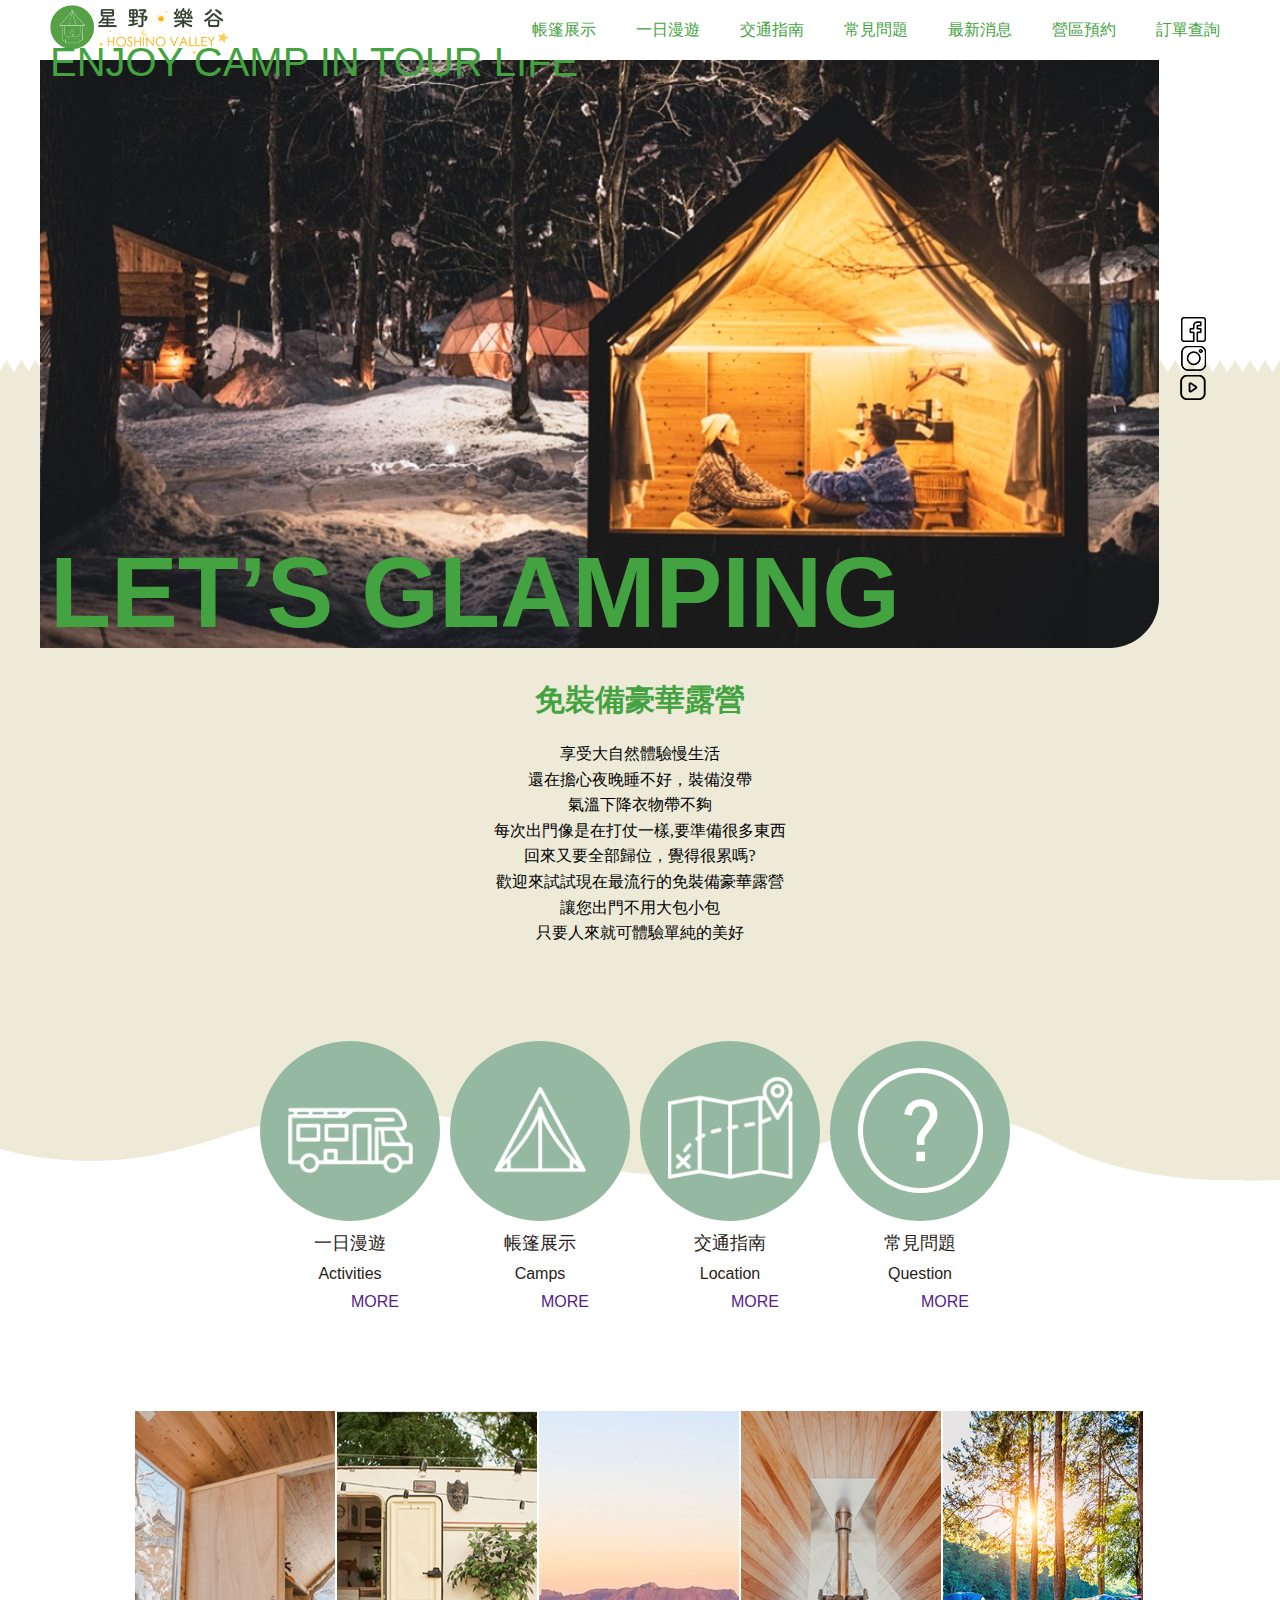
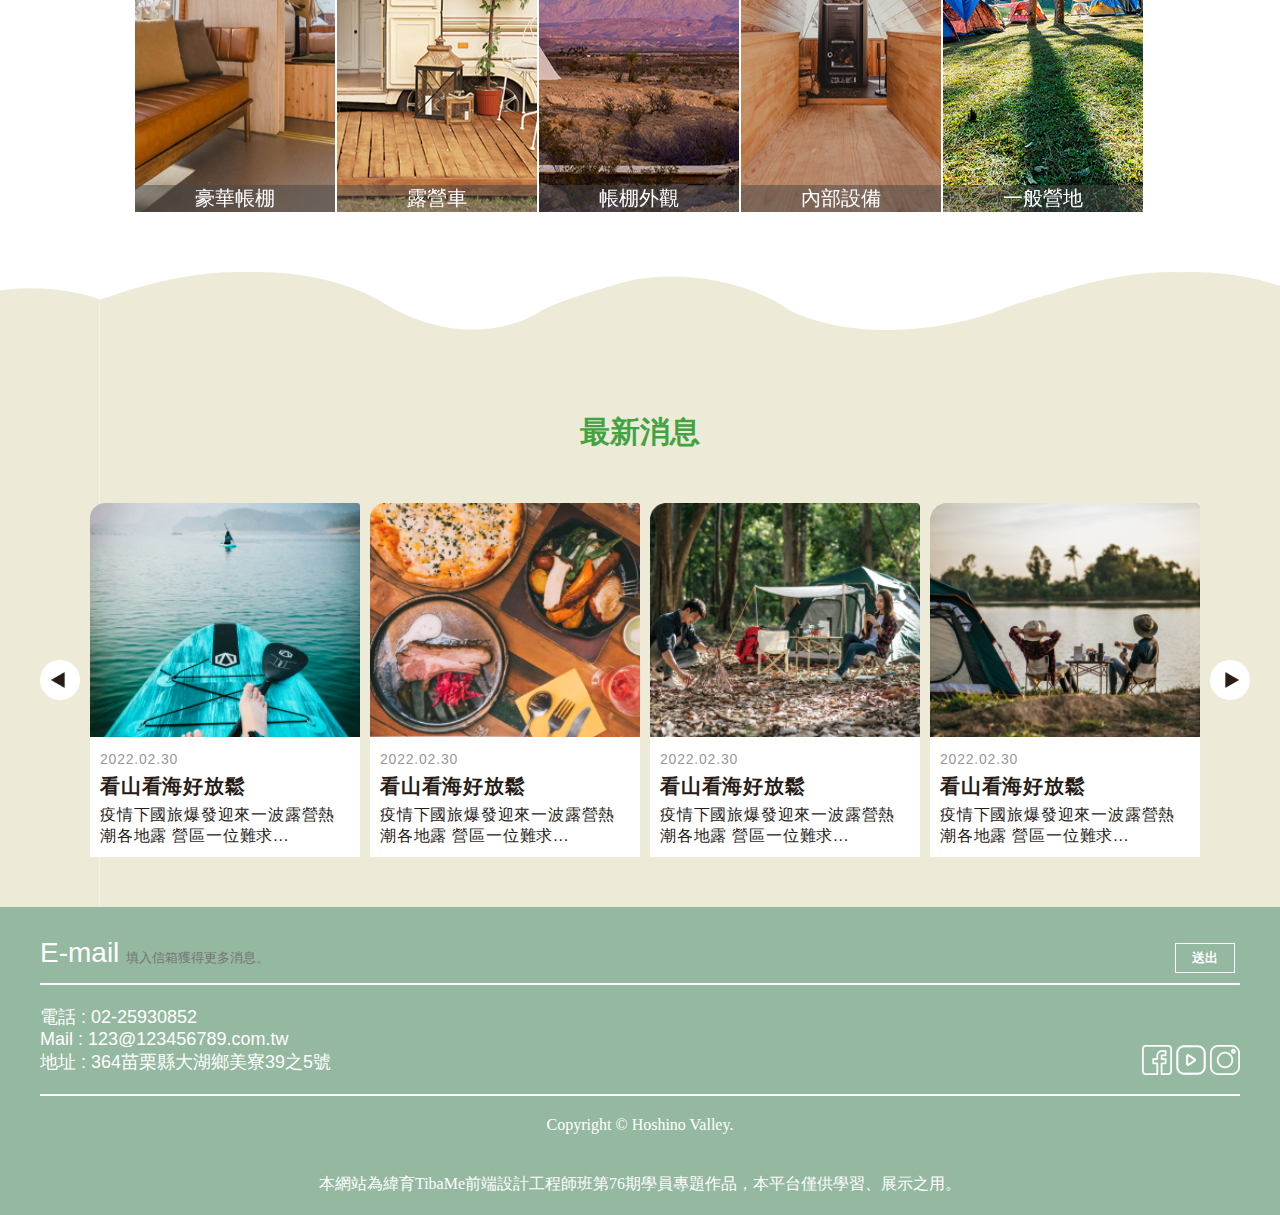
==== index2.html @ a7c5ed0c "導覽列移除交通指南" ====
<!DOCTYPE html>
<html lang="en">

<head>
    <meta charset="UTF-8">
    <meta http-equiv="X-UA-Compatible" content="IE=edge">
    <meta name="viewport" content="width=device-width, initial-scale=1.0">
    <title>星野樂谷</title>

    <link rel="stylesheet" href="https://cdnjs.cloudflare.com/ajax/libs/font-awesome/6.1.1/css/all.min.css"
        integrity="sha512-KfkfwYDsLkIlwQp6LFnl8zNdLGxu9YAA1QvwINks4PhcElQSvqcyVLLD9aMhXd13uQjoXtEKNosOWaZqXgel0g=="
        crossorigin="anonymous" referrerpolicy="no-referrer" />
        <link rel="stylesheet"href="https://unpkg.com/swiper@8/swiper-bundle.min.css"/>
    <link rel="stylesheet" href="css/common.css">
    <link rel="stylesheet" href="css/index.css">


</head>

<body>


    <!-- 最外層1200框 -->
    <div class="wrapper">
        <nav>
            <a href="index.html"><img class="nav_logo" src="img/logo-02.png" alt=""></a>
            <!-- 漢堡 -->
            <button class="hamburger hamburger--vortex is-active" type="button">
                <span class="hamburger-box ">
                    <span class="hamburger-inner"></span>
                </span>
            </button>
            <!-- <i class="fa-solid fa-bars" id="ham"></i> -->
            <!-- 導覽列的右邊 -->
            <ul class="nav_ul">
                <li>
                    <a>帳篷展示</a>
                    <!-- 子選單 -->
                    <ol>
                        <li><a href="tent.html">露營車</a></li>
                        <li><a href="tent.html">豪華帳篷</a></li>
                        <li><a href="tent.html">普通帳篷</a></li>

                    </ol>
                </li>
                <li><a href="oneday.html">一日漫遊</a></li>
                <li><a href="traffic.html">交通指南</a></li>
                <li><a href="qanda.html">常見問題</a></li>
                <li><a href="news.html">最新消息</a></li>
                <li><a href="reserve.html">營區預約</a></li>
                <li><a href="oder_check.html">訂單查詢</a></li>

            </ul>


        </nav>
    </div>
    <!-- banner -->
    <div class="wave_banner_up">
        <div class="main_banner">

            <div class="left_banner">

                <h3>ENJOY CAMP IN TOUR LIFE</h3>
                <h2>LET’S GLAMPING</h2>

            </div>
            <div class="right_banner">

                <div class="right_icon">

                    <a href=""><img src="img/facebook_small.png" alt=""></a>

                    <a href=""><img src="img/instagram_small.png" alt=""></a>

                    <a href=""><img src="img/youtube_small.png" alt=""></a>

                    <img src="../0419/img/Arrow 3.svg" alt="">
                </div>

            </div>

        </div>
        <!-- info自述區域 -->
        <div class="info">
            <h4>
                免裝備豪華露營
            </h4>
            <p>
                享受大自然體驗慢生活<br>
                還在擔心夜晚睡不好，裝備沒帶 <br>
                氣溫下降衣物帶不夠<br>
                每次出門像是在打仗一樣,要準備很多東西<br>
                回來又要全部歸位，覺得很累嗎?<br>
                歡迎來試試現在最流行的免裝備豪華露營<br>
                讓您出門不用大包小包<br>
                只要人來就可體驗單純的美好
            </p>
        </div>
        <div class="main_card">
            <div class="card">
                <div class="card_bg">
                    <img src="img/van_icon.png" alt="">
                </div>

                <h5>一日漫遊</h5>
                <h6>Activities</h6>
                <a class="more" href="">MORE</a>
            </div>
            <div class="card">
                <div class="card_bg">
                    <img src="img/tent_icon.png" alt="">
                </div>

                <h5>帳篷展示</h5>
                <h6>Camps</h6>
                <a class="more" href="">MORE</a>
            </div>
            <div class="card">
                <div class="card_bg">
                    <img src="img/tour_icon.png" alt="">
                </div>

                <h5>交通指南</h5>
                <h6>Location</h6>
                <a class="more" href="">MORE</a>
            </div>
            <div class="card">
                <div class="card_bg">
                    <img src="img/help_icon.png" alt="">
                </div>

                <h5>常見問題</h5>
                <h6>Question</h6>
                <a class="more" href="">MORE</a>
            </div>
        </div>
    </div>
    <!-- flex grow 五張縮放圖片-->
    <div class="grow_bar">
        <div class="grow_bar_3">

            <div class="product_bar1 product_p product_bar">
                <p>豪華帳棚</p>
            </div>
        </div>

        <div class="grow_bar_3">
            <div class="product_bar2 product_p product_bar">
                <p>露營車</p>
            </div>
        </div>
        <div class="grow_bar_3">
            <div class="product_bar3 product_p product_bar">
                <p>帳棚外觀</p>
            </div>
        </div>
        <div class="grow_bar_3">

            <div class="product_bar4 product_p product_bar">
                <p>內部設備</p>
            </div>
        </div>
        <div class="grow_bar_3">
            <div class="product_bar5 product_p product_bar">
                <p>一般營地</p>
            </div>
        </div>


    </div>
    <div class="wave_banner_down">
        <h2>最新消息</h2>
        <div class="news_slick">
            <img class="news_arr_left" src="img/news_left.png" alt="">
            <a href="">
                <div class="news_card">
                    <img src="img/slick_img01.png" alt="">
                    <div class="news_card_txt">
                        <h5>2022.02.30</h5>
                        <h3>看山看海好放鬆</h3>
                        <p>疫情下國旅爆發迎來一波露營熱潮各地露
                            營區一位難求...</p>
                    </div>

                </div>
            </a>
            <a href="">
                <div class="news_card">
                    <img src="img/slick_img02.png" alt="">
                    <div class="news_card_txt">
                        <h5>2022.02.30</h5>
                        <h3>看山看海好放鬆</h3>
                        <p>疫情下國旅爆發迎來一波露營熱潮各地露
                            營區一位難求...</p>
                    </div>

                </div>
            </a>
            <a href="">
                <div class="news_card">
                    <img src="img/slick_img03.png" alt="">
                    <div class="news_card_txt">
                        <h5>2022.02.30</h5>
                        <h3>看山看海好放鬆</h3>
                        <p>疫情下國旅爆發迎來一波露營熱潮各地露
                            營區一位難求...</p>
                    </div>

                </div>
            </a>

            <a href="">
                <div class="news_card">
                    <img src="img/slick_img04.png" alt="">
                    <div class="news_card_txt">
                        <h5>2022.02.30</h5>
                        <h3>看山看海好放鬆</h3>
                        <p>疫情下國旅爆發迎來一波露營熱潮各地露
                            營區一位難求...</p>
                    </div>

                </div>
            </a>
            <img class="news_arr_right" src="img/news_right.png" alt="">
        </div>
    </div>
    <!-- footer -->
    <footer>
        <div class="email">
            <form action="">
                <label for="" class="mail-1">E-mail</label>
                <input name="user_name" placeholder="填入信箱獲得更多消息。" class="mail-2">
                <input type="submit" value="送出" class="email-btn ">
            </form>
            <div class="line"></div>
        </div>

        <div class="footer_txt">
            <div class="footer_txt_up">
                <div class="footer_left">
                    <p>電話 : 02-25930852 <br>
                        Mail : 123@123456789.com.tw <br>
                        地址 : 364苗栗縣大湖鄉美寮39之5號</p>
                </div>
                <div class="footer_right">
                    <a href=""><img src="img/facebook.png" alt=""></a>
                    <a href=""><img src="img/youtube.png" alt=""></a>
                    <a href=""><img src="img/ig.png" alt=""></a>
                </div>
            </div>

            <div class="copyright">
                <div class="line"></div>
                <div class="copyright_txt">
                    <p>
                        Copyright © Hoshino Valley.
                    </p>

                    <p> 本網站為緯育TibaMe前端設計工程師班第76期學員專題作品，本平台僅供學習、展示之用。</p>
                </div>

            </div>
        </div>
    </footer>
    <script src="https://cdnjs.cloudflare.com/ajax/libs/jquery/3.6.0/jquery.js"></script>
    <script src="https://unpkg.com/swiper@8/swiper-bundle.min.js"></script>
    <script src="JS/common.js"></script>



</body>

</html>
---- css/common.css ----
@import url("../css/reset.css");

* {
    box-sizing: border-box;
    text-decoration: none;

}

/* ------------------------漢堡------------------------- */
.hamburger {
    padding: 15px 15px;
    display: inline-block;
    cursor: pointer;
    transition-property: opacity, filter;
    transition-duration: 1s;
    transition-timing-function: linear;
    font: inherit;
    color: inherit;
    text-transform: none;
    background-color: transparent;
    border: 0;
    margin: 0;
    overflow: visible;
}


.hamburger:hover {
    opacity: 0.7;
}

.hamburger.is-active:hover {
    opacity: 0.7;
}

.hamburger.is-active .hamburger-inner,
.hamburger.is-active .hamburger-inner::before,
.hamburger.is-active .hamburger-inner::after {
    background-color: #000;
}

.hamburger-box {
    width: 40px;
    height: 24px;
    display: inline-block;
    position: relative;
}

.hamburger-inner {
    display: block;
    top: 50%;
    margin-top: -2px;
}

.hamburger-inner,
.hamburger-inner::before,
.hamburger-inner::after {
    width: 40px;
    height: 4px;
    background-color: #000;
    border-radius: 4px;
    position: absolute;
    transition-property: transform;
    transition-duration: 0.15s;
    transition-timing-function: ease;
}

.hamburger-inner::before,
.hamburger-inner::after {
    content: "";
    display: block;
}

.hamburger-inner::before {
    top: -10px;
}

.hamburger-inner::after {
    bottom: -10px;
}

.hamburger--vortex .hamburger-inner {
    transition-duration: 0.2s;
    transition-timing-function: cubic-bezier(0.19, 1, 0.22, 1); }
    .hamburger--vortex .hamburger-inner::before, .hamburger--vortex .hamburger-inner::after {
      transition-duration: 0s;
      transition-delay: 0.1s;
      transition-timing-function: linear; }
    .hamburger--vortex .hamburger-inner::before {
      transition-property: top, opacity; }
    .hamburger--vortex .hamburger-inner::after {
      transition-property: bottom, transform; }
  
  .hamburger--vortex.is-active .hamburger-inner {
    transform: rotate(765deg);
    transition-timing-function: cubic-bezier(0.19, 1, 0.22, 1); }
    .hamburger--vortex.is-active .hamburger-inner::before, .hamburger--vortex.is-active .hamburger-inner::after {
      transition-delay: 0s; }
    .hamburger--vortex.is-active .hamburger-inner::before {
      top: 0;
      opacity: 0; }
    .hamburger--vortex.is-active .hamburger-inner::after {
      bottom: 0;
      transform: rotate(90deg); }
  
/* ----------------漢堡------------- */

.wrapper {
    width: 1200px;
    margin: 0 auto;
}

/* 導覽列 */
nav {
    width: 1200px;
    height: 60px;
    background: rgb(255, 255, 255);
    display: flex;
    justify-content: space-between;
}

ul {
    display: flex;
    text-align: center;
    line-height: 60px;
}

li {
    position: relative;
}

.nav_logo {
    margin-top: 5px;
    height: 50px;
    margin-left: 10px;
}

li a {
    padding: 0 20px;
    /* width: 120px;
    height: 60px; */
    display: block;
    background: rgb(255, 255, 255);
    color: #44A341;
    text-align: center;
}

li>a:hover {
    background: 44A341;
    color: #ffffff;
    background: #44A341;
}

ol {
    position: absolute;
}

ul>li>ol {
    display: none;
}

ul>li:hover ol {
    display: block;
}


/* 從style搬過來開始 */
footer {

    padding-top: 20px;

    background: #94B8A0;
}

.footer_txt {
    width: 1200px;
    margin: 0 auto;
}

.copyright {

    color: white;
    text-align: center;

}

.copyright p {

    padding: 20px 0;
}

.line {
    width: 100%;
    height: 2px;
    background: rgb(255, 255, 255);
}

.footer_txt_up {
    margin-top: -10px;
    display: flex;
    justify-content: space-between;
}

.footer_right img {
    margin-top: 60px;
    width: 30px;
    height: 30px;
}

.footer_left {
    font-family: Arial, "Helvetica Neue", Helvetica, sans-serif;
    font-size: 18px;
    color: white;
    padding: 20px 0;
}

/* footer e-mail登入 */
.email {
    font-family: Arial, "Helvetica Neue", Helvetica, sans-serif;
    margin: 0 auto;
    width: 1200px;
    padding-top: 10px;
    padding-bottom: 10px;




}

.email .mail-1 {
    color: #ffffff;
    font-size: 28px;

}

footer form input {
    background-color: #94B8A0;
}

.email .mail-2 {
    color: white;
    height: 30px;
    width: 1000px;
    border: 0;

}

.email-btn {

    color: #ffffff;
    font-weight: bold;
    width: 60px;
    height: 30px;

    border: 1px solid #ffffff;
    cursor: pointer;
    margin-left: 47px;
    margin-bottom: 10px;
}

.email-btn:hover {
    color: #94B8A0;
    width: 60px;
    height: 30px;
    background: #ffffff;
    border: 2px solid #94B8A0;
    cursor: pointer;

}

.hamburger {
    display: none;
}

/* header的漢堡開始 */
@media screen and (max-width:428px) {

    .wrapper {
        width: 100%;
    }

    nav {
        width: auto;
        position: relative;
    }
    .hamburger{
        display: block;

    }
    /* nav .fa-solid {
        display: block;
        float: right;
        margin-top: 10px;
        margin-right: 10px;
        font-size: 30px;
    } */

    nav>ul {
        position: absolute;
        flex-direction: column;
        top: 60px;
        right: 0;
        width: 100%;
        z-index: 2;
    }

    li>a {
        border-bottom: 1px solid rgb(255, 255, 255);
        background: #44A341;
        color: #ffffff;
    }

    /* 很重要要先解開原本的position */
    nav ul li ol {

        position: static;
    }

    /* 很重要要先解開原本的position */


    /* footer開始 */
    .email {
        display: none;
    }

    footer {
        padding: 0 10px;
    }

    .footer_txt {
        width: auto;
    }

    .copyright {
        font-size: 12px;
        text-align: center;
    }

    .copyright p {
        padding: 0;
    }

    .line {
        margin-bottom: 5px;
    }

    .footer_right img {
        margin: 0;
        margin-top: 10px;
        margin-right: 10px;


    }

    .footer_left {
        font-size: 14px;
        padding: 10px 0;
    }
}
---- css/index.css ----
/* banner開始 */
* {
    box-sizing: border-box;
    font-family: Arial, "Helvetica Neue", Helvetica, sans-serif;

}

.wave_banner_up {

    background-image: url("../img/wave_1.png");
    background-repeat: repeat-x;
    background-position: 0 300px;
}

.main_banner {
    width: 1200px;
    margin: 0 auto;
    display: flex;
}

.left_banner {
    background-image: url("../img/banner.png");
    width: 1200px;
    height: 600px;
    background-repeat: no-repeat;
    border-radius: 0 0 20px 0;


}

.right_banner {
    display: flex;
}

.right_icon {
    display: flex;
    margin-left: -60px;
    flex-direction: column;
    align-items: center;
    justify-content: center;
}

.right_icon a {
    opacity: 1;
}

.right_icon a:hover {
    opacity: .3;
}

.left_banner h3 {
    color: #44A341;
    font-size: 40px;
    margin-top: -20px;
    margin-left: 10px;
    font-family: Arial, Helvetica, sans-serif;



}

.left_banner h2 {
    color: #44A341;
    font-size: 100px;
    margin-top: 450px;
    margin-left: 10px;
    font-family: Arial, Helvetica, sans-serif;
    font-weight: bold;
}

/* info自述區域 */
.info {
    width: 1200px;
    margin: 0 auto;
    text-align: center;
}

.info p {
    width: 700px;
    margin: 0 auto;
    height: 300px;
    font-size: 16px;
    line-height: 1.6;
    margin-top: 20px;
}

.info h4 {
    color: #44A341;
    font-family: Arial, Helvetica, sans-serif;
    font-weight: bold;
    padding-top: 20px;
    font-size: 30px;
}

/* 四個按鈕 */
.main_card {
    width: 1200px;
    margin: 0 auto;
    display: flex;
    justify-content: center;
}

.card {

    text-align: center;
    margin-right: 10px;
    font-family: Arial, "Helvetica Neue", Helvetica, sans-serif;
}

.card_bg {
    background: #95B8A0;
    width: 180px;
    height: 180px;
    border-radius: 50%;
    margin-bottom: 10px;
}

.card img {
    margin-top: 27px;
    width: 125px;
    height: 125px;
}

.card h5 {
    margin-bottom: 10px;
    color: #281C17;


    font-size: 18px;
}

.card h6 {
    margin-bottom: 10px;
    color: #281C17;

    font-size: 16px;
}

.card>.more {
    margin-left: 50px;
}

/* flex grow 五張縮放圖片 */
.grow_bar {
    margin: 0 auto;
    margin-top: 100px;
    <<<<<<< HEAD width: 1400px;
    =======width: 1300px;
    >>>>>>>ddf36b383239178bd15fa8c7f07a94168454454b height: 400px;
    display: flex;
    justify-content: center;
    /* margin-bottom:400px; */

}

.grow_bar_3 {
    width: 200px;
    transition: .7s;
    margin-right: 2px;
    display: flex;
}

.product_bar1 {
    background-image: url("../img/product_1.jpg");
}

.product_bar2 {
    background-image: url("../img/product_2.PNG");
}

.product_bar3 {
    background-image: url("../img/product_3.jpg");
}

.product_bar4 {
    background-image: url("../img/product_4.jpg");
}

.product_bar5 {
    background-image: url("../img/product_5.jpg");
}

.grow_bar_3:hover {
    flex-grow: 5;

}

/* 模組化開始 */
.product_bar {
    background-size: cover;
    background-position: center center;
    flex-grow: 1;
    background-repeat: no-repeat;
    filter: blur(.1px);
    opacity: 1s;
}

/* 模組化結束 */
.product_bar:hover {
    filter: blur(0px);
    opacity: 1;
}

.product_p>p {
    display: block;
    margin-top: 374px;
    text-align: center;
    font-size: 20px;
    background-color: rgba(69, 69, 69, 0.5);
    color: #ffffff;
}

/* flex grow 五張縮放圖片結束 */

/* 輪播小卡片 */

.wave_banner_down {
    width: 100%;
    background-image: url("../img/wave_2.png");
    background-repeat: repeat-x;
    background-position: 100px 60px;
    padding-top: 200px;
}

.wave_banner_down>h2 {

    color: #44A341;
    font-family: Arial, Helvetica, sans-serif;
    font-weight: bold;
    font-size: 30px;

    text-align: center;
}

.news_slick {
    width: 1200px;
    margin: 0 auto;
    display:flex;
    align-items: center;
    font-family: Arial, "Helvetica Neue", Helvetica, sans-serif;
    gap: 10px;
    padding: 50px 0 50px 0;

}

.news_card {
    border-radius: 15px 3px 0px 0px;
    background-color: #fff;
    width: 270px;
}

.news_card:hover {
    box-shadow: 3px 3px 5px 1px rgba(27, 0, 0, 0.2);
}

.news_card>img {
    width: 100%;
    border-radius: 15px 3px 0px 0px;
}

.news_card_txt {
    padding: 10px;
    letter-spacing: 0.05em;

}

.news_card_txt h5 {
    color: #979797;


    font-weight: 400;
    font-size: 14px;
    line-height: 17px;
}

.news_card_txt h3 {
    padding: 5px 0;
    font-size: 20px;
    color: #281C17;
    font-weight: bold;
}

.news_card_txt p {
    color: #281C17;
}

.news_arr_left {
    cursor: pointer;
    width: 40px;

}

.news_arr_right {
    cursor: pointer;
    width: 40px;
}


  


@media screen and (max-width:428px) {


    /* BANNER開始 */
    .left_banner {
        width: 100vw;
        margin: 0;
        height: 250px;
        border-radius: 0 0 20px 20PX;
        background-position-x: -140px;
        background-size: cover;
    }

    .right_banner {
        display: none;
    }

    .left_banner>h3 {
        font-size: 18px;
        text-align: center;
        margin-bottom: 10px;

    }

    .left_banner>h2 {
        font-size: 50px;
        margin-bottom: 10px;
        margin-top: 197px;
        text-align: center;
    }
}
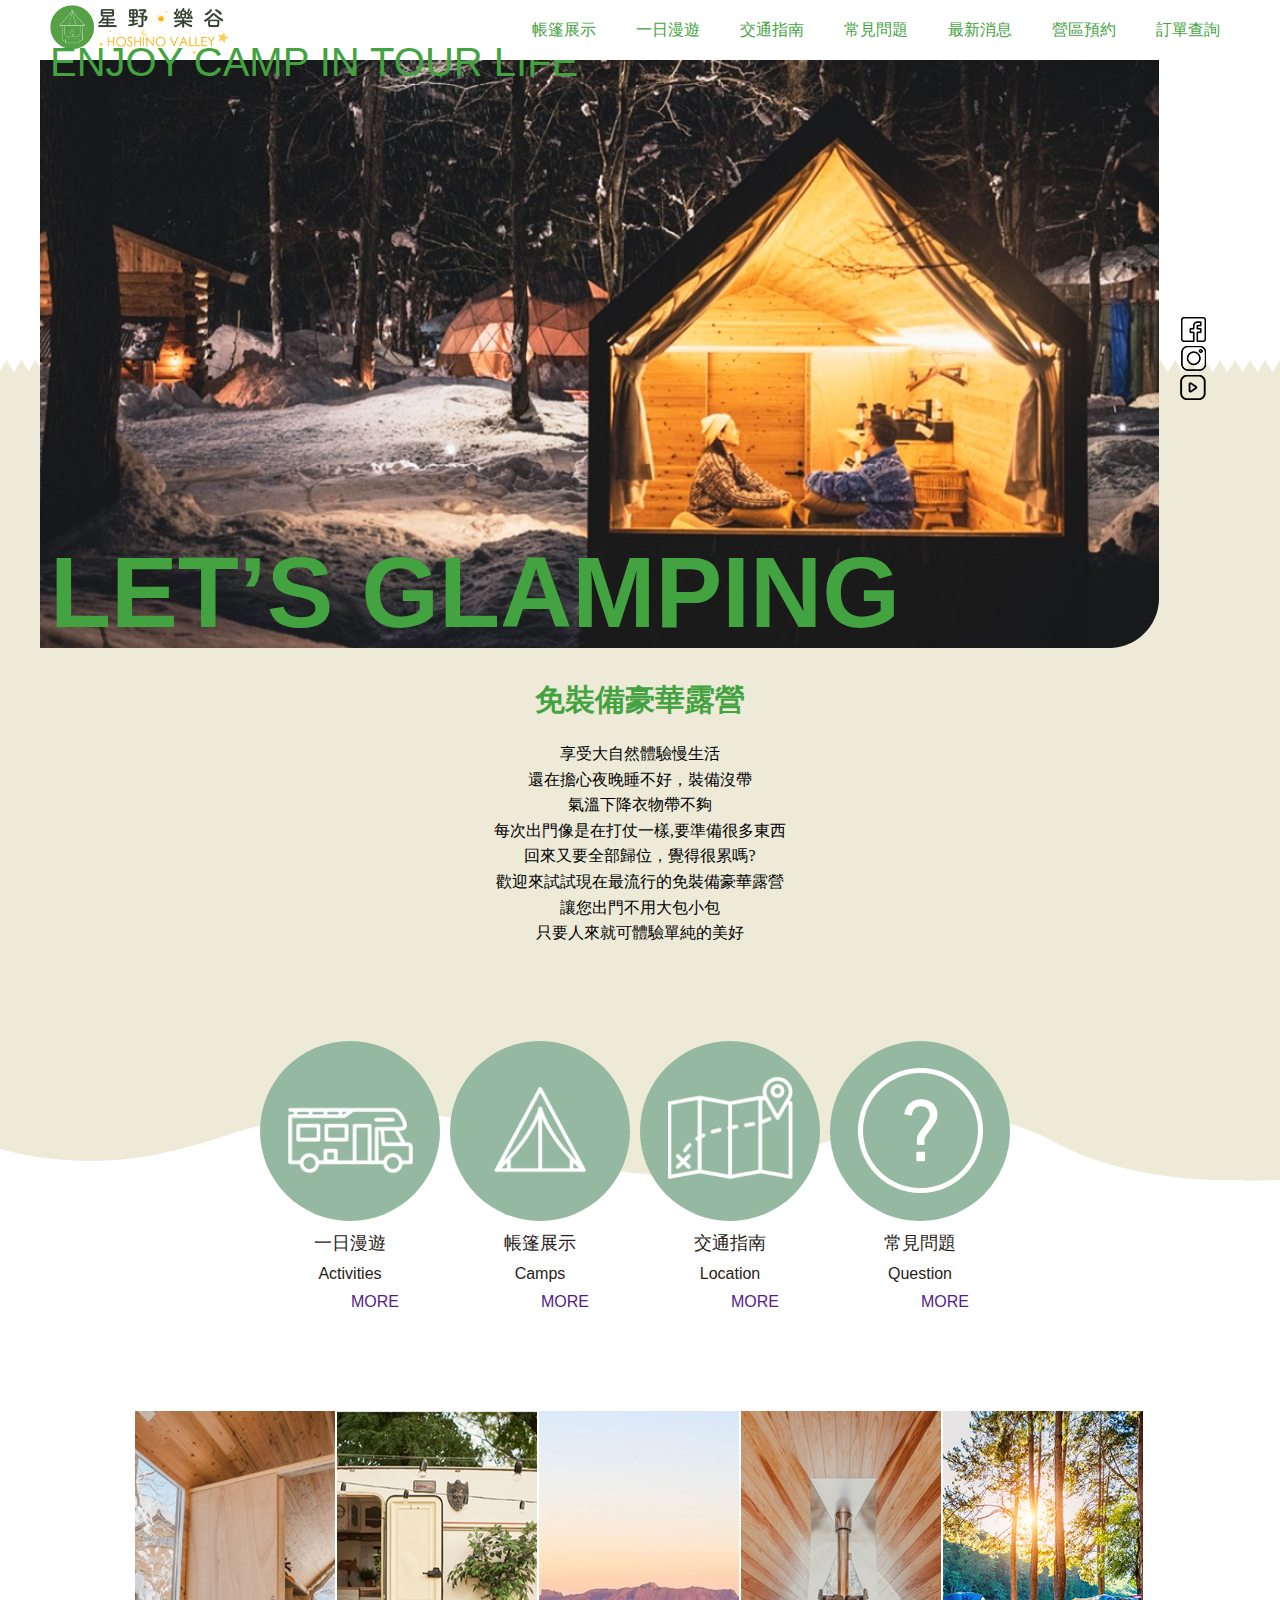
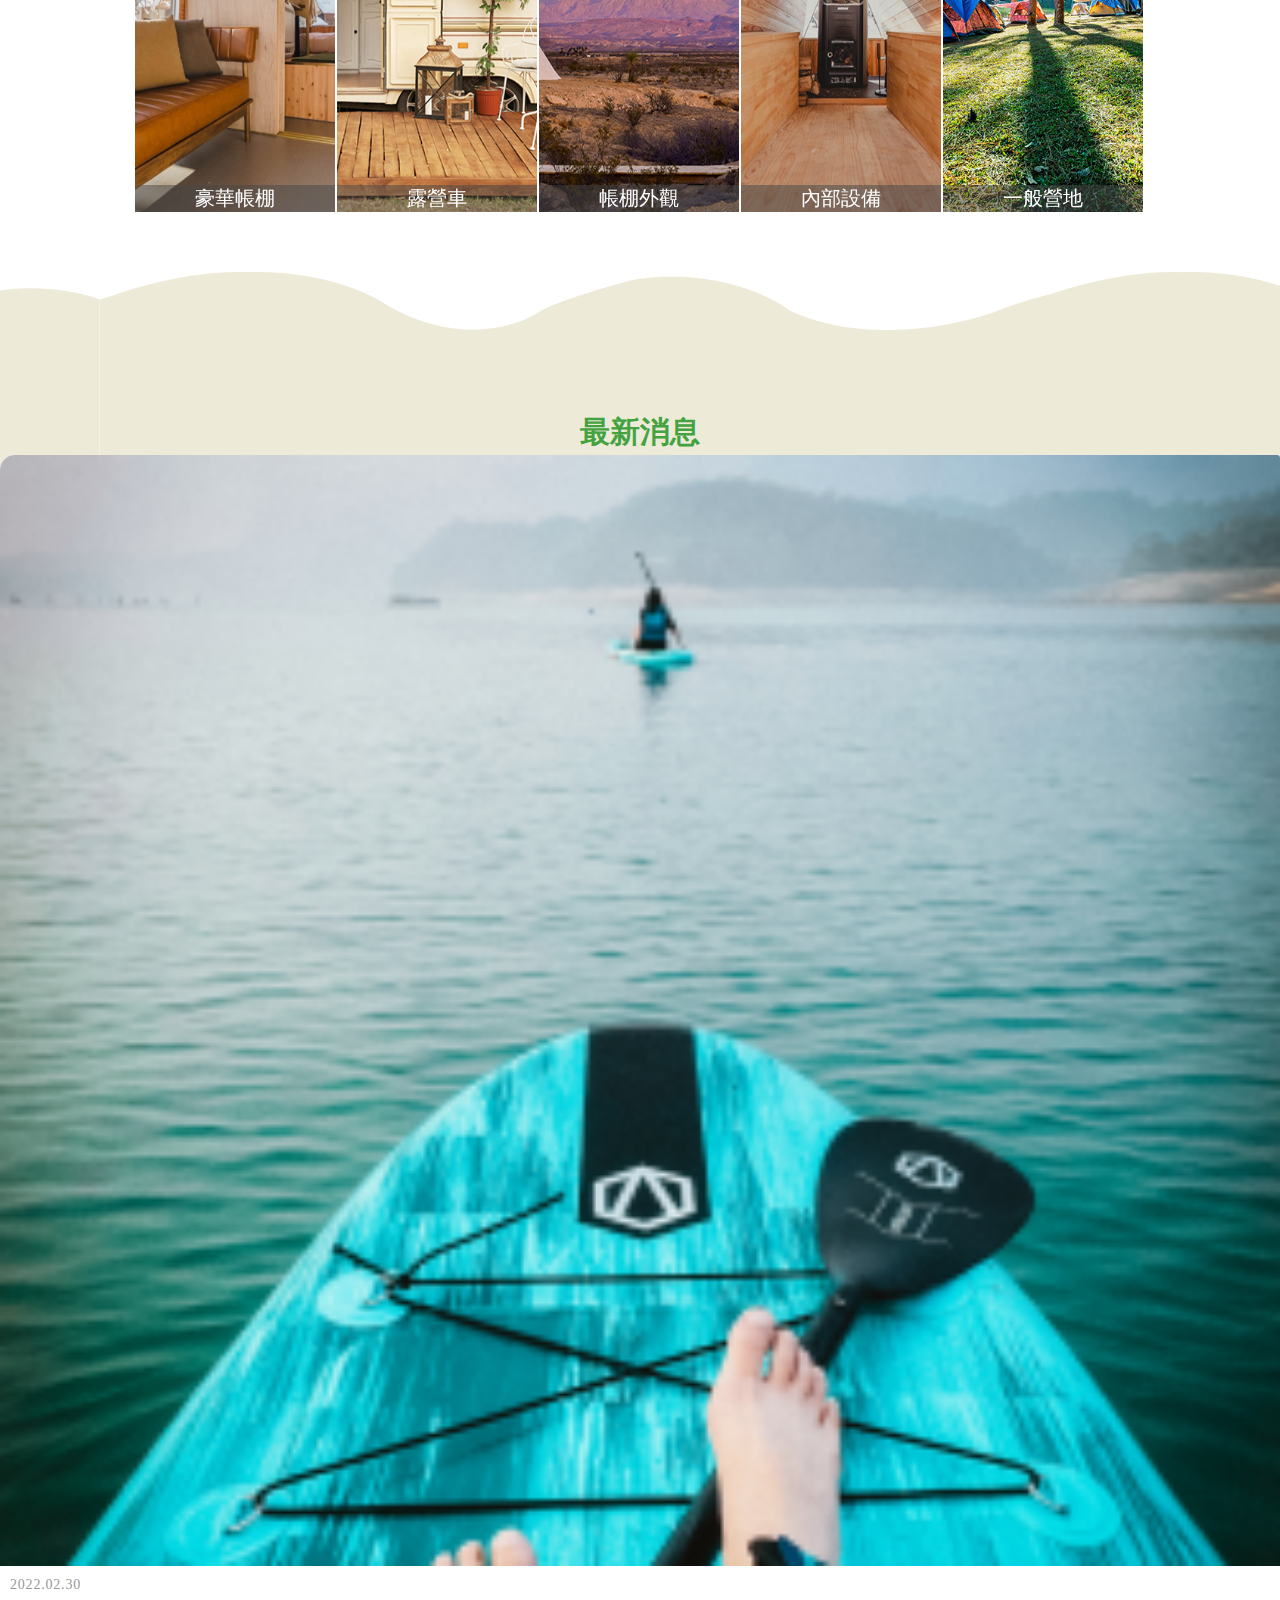
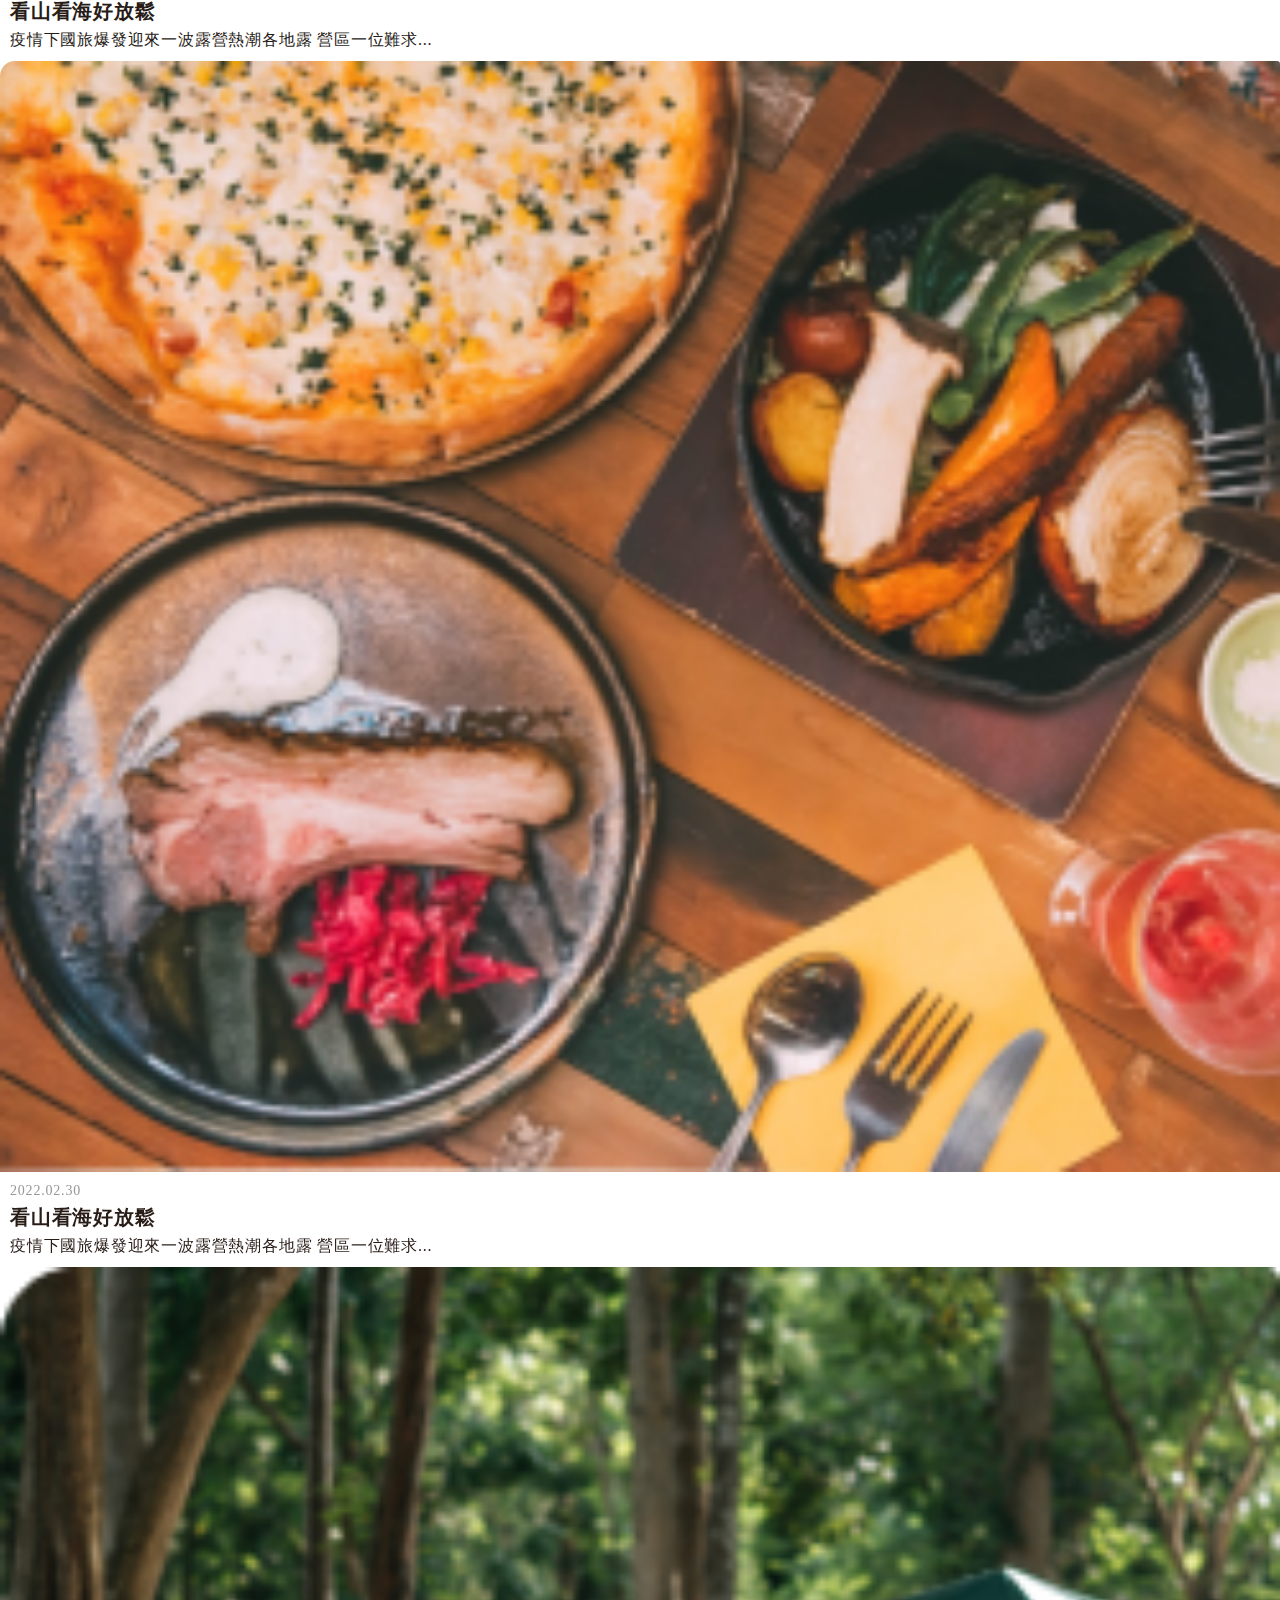
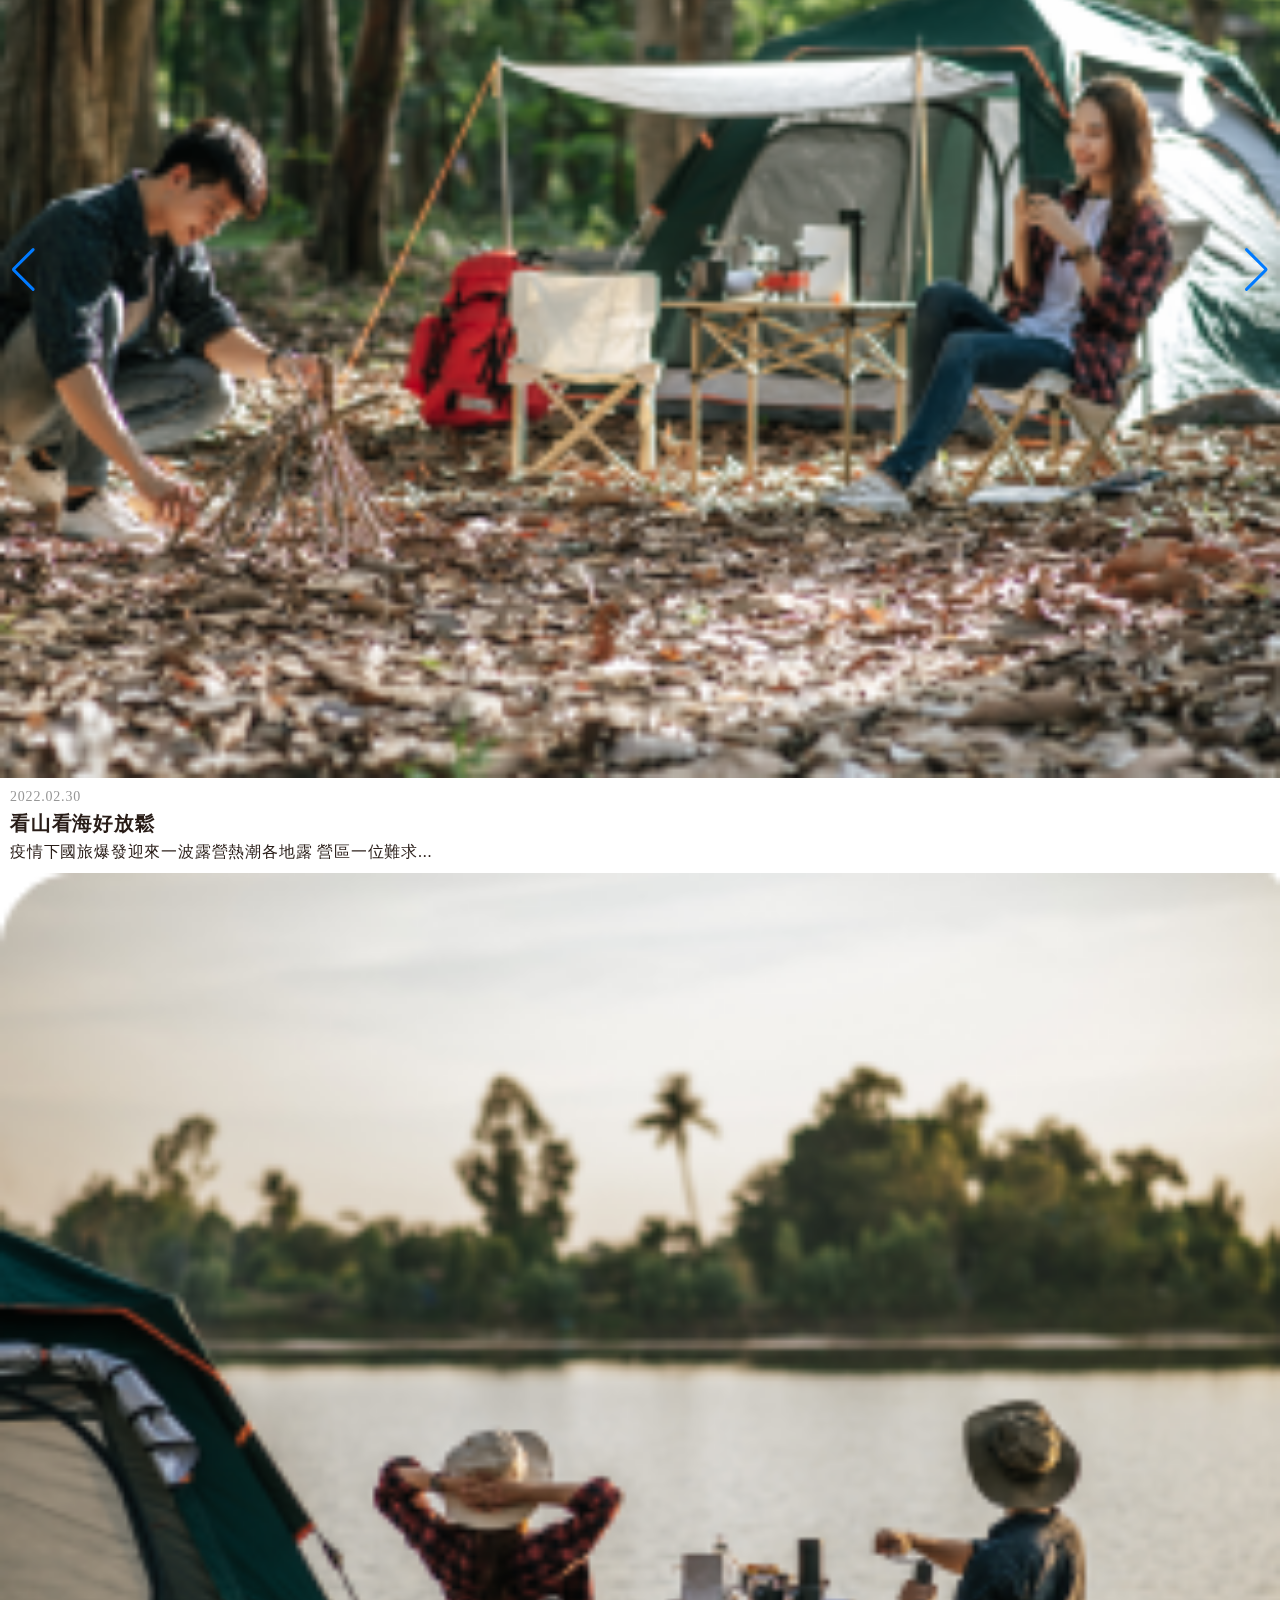
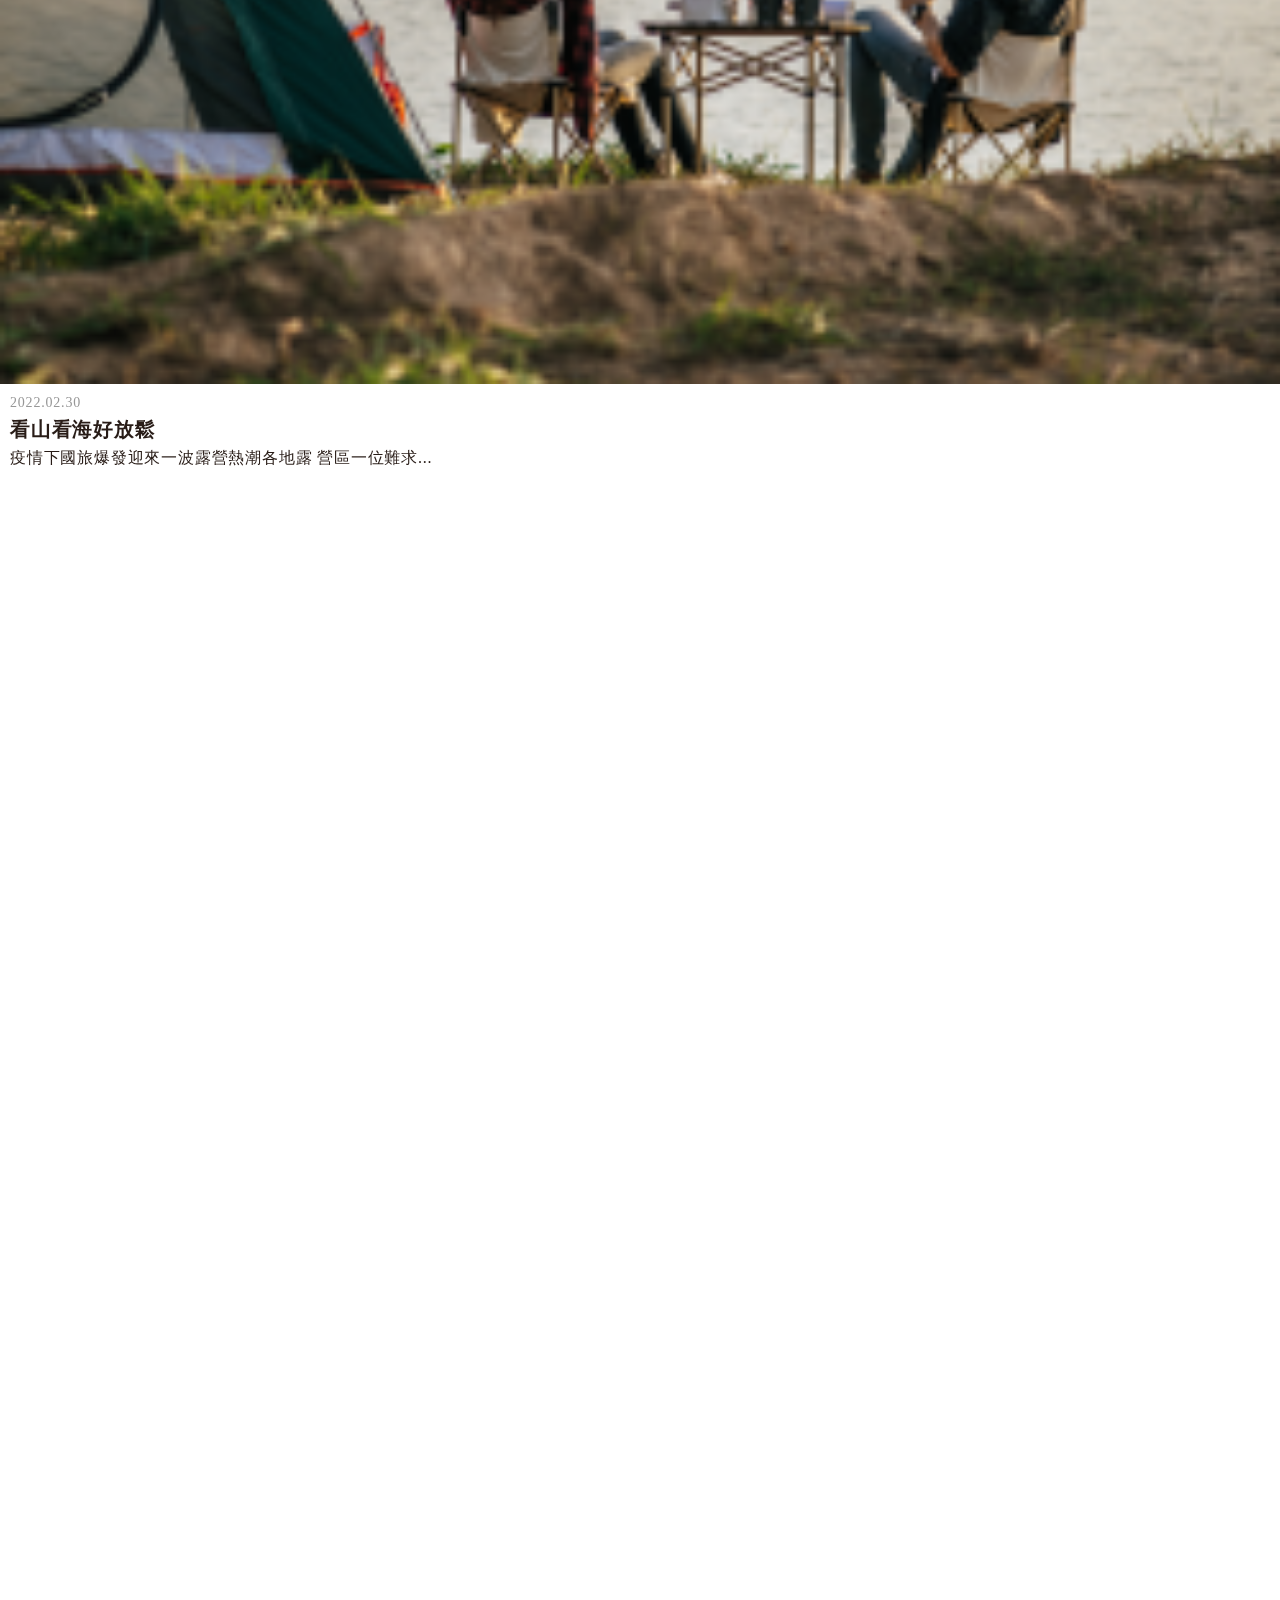
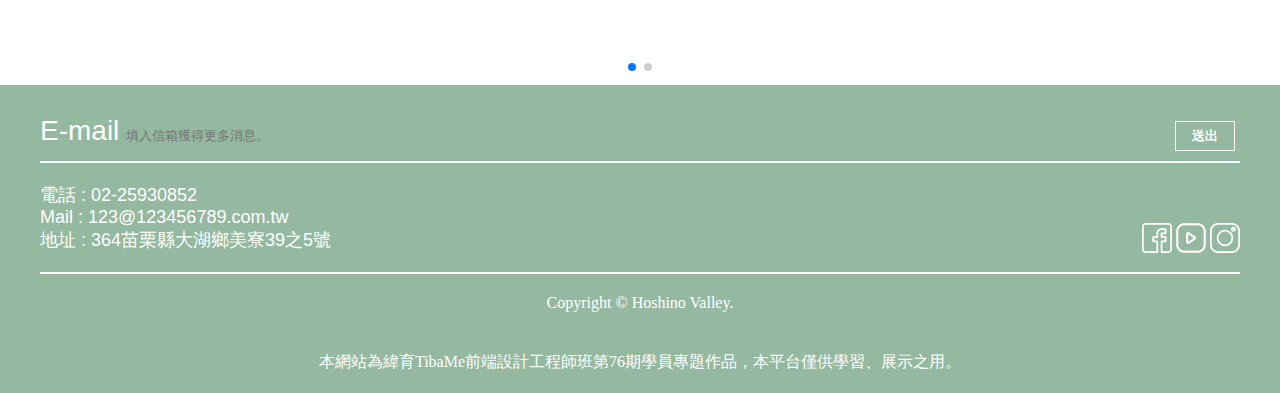
==== commit d457122e: "最終完成" ====
--- a/index2.html
+++ b/index2.html
@@ -10,9 +10,9 @@
     <link rel="stylesheet" href="https://cdnjs.cloudflare.com/ajax/libs/font-awesome/6.1.1/css/all.min.css"
         integrity="sha512-KfkfwYDsLkIlwQp6LFnl8zNdLGxu9YAA1QvwINks4PhcElQSvqcyVLLD9aMhXd13uQjoXtEKNosOWaZqXgel0g=="
         crossorigin="anonymous" referrerpolicy="no-referrer" />
-        <link rel="stylesheet"href="https://unpkg.com/swiper@8/swiper-bundle.min.css"/>
+    <link rel="stylesheet" href="https://unpkg.com/swiper@8/swiper-bundle.min.css" />
     <link rel="stylesheet" href="css/common.css">
-    <link rel="stylesheet" href="css/index.css">
+    <link rel="stylesheet" href="css/index-2.css">
 
 
 </head>
@@ -166,106 +166,183 @@
                 <p>一般營地</p>
             </div>
         </div>
-
-
     </div>
     <div class="wave_banner_down">
         <h2>最新消息</h2>
-        <div class="news_slick">
-            <img class="news_arr_left" src="img/news_left.png" alt="">
-            <a href="">
-                <div class="news_card">
-                    <img src="img/slick_img01.png" alt="">
-                    <div class="news_card_txt">
-                        <h5>2022.02.30</h5>
-                        <h3>看山看海好放鬆</h3>
-                        <p>疫情下國旅爆發迎來一波露營熱潮各地露
-                            營區一位難求...</p>
-                    </div>
-
-                </div>
-            </a>
-            <a href="">
-                <div class="news_card">
-                    <img src="img/slick_img02.png" alt="">
-                    <div class="news_card_txt">
-                        <h5>2022.02.30</h5>
-                        <h3>看山看海好放鬆</h3>
-                        <p>疫情下國旅爆發迎來一波露營熱潮各地露
-                            營區一位難求...</p>
-                    </div>
-
-                </div>
-            </a>
-            <a href="">
-                <div class="news_card">
-                    <img src="img/slick_img03.png" alt="">
-                    <div class="news_card_txt">
-                        <h5>2022.02.30</h5>
-                        <h3>看山看海好放鬆</h3>
-                        <p>疫情下國旅爆發迎來一波露營熱潮各地露
-                            營區一位難求...</p>
-                    </div>
-
-                </div>
-            </a>
-
-            <a href="">
-                <div class="news_card">
-                    <img src="img/slick_img04.png" alt="">
-                    <div class="news_card_txt">
-                        <h5>2022.02.30</h5>
-                        <h3>看山看海好放鬆</h3>
-                        <p>疫情下國旅爆發迎來一波露營熱潮各地露
-                            營區一位難求...</p>
-                    </div>
-
-                </div>
-            </a>
-            <img class="news_arr_right" src="img/news_right.png" alt="">
-        </div>
-    </div>
-    <!-- footer -->
-    <footer>
-        <div class="email">
-            <form action="">
-                <label for="" class="mail-1">E-mail</label>
-                <input name="user_name" placeholder="填入信箱獲得更多消息。" class="mail-2">
-                <input type="submit" value="送出" class="email-btn ">
-            </form>
-            <div class="line"></div>
-        </div>
-
-        <div class="footer_txt">
-            <div class="footer_txt_up">
-                <div class="footer_left">
-                    <p>電話 : 02-25930852 <br>
-                        Mail : 123@123456789.com.tw <br>
-                        地址 : 364苗栗縣大湖鄉美寮39之5號</p>
-                </div>
-                <div class="footer_right">
-                    <a href=""><img src="img/facebook.png" alt=""></a>
-                    <a href=""><img src="img/youtube.png" alt=""></a>
-                    <a href=""><img src="img/ig.png" alt=""></a>
-                </div>
-            </div>
-
-            <div class="copyright">
+        <div class="swiper">
+            <div class="news_slick swiper-wrapper">
+                <!-- <img class="news_arr_left" src="img/news_left.png" alt=""> -->
+                <div class="swiper-slide">
+                    <div class="flex">
+                        <a href="">
+                            <div class="news_card">
+                                <img src="img/slick_img01.png" alt="">
+                                <div class="news_card_txt">
+                                    <h5>2022.02.30</h5>
+                                    <h3>看山看海好放鬆</h3>
+                                    <p>疫情下國旅爆發迎來一波露營熱潮各地露
+                                        營區一位難求...</p>
+                                </div>
+                            </div>
+                        </a>
+                    </div>
+                    <div class="flex">
+                        <a href="">
+                            <div class="news_card">
+                                <img src="img/slick_img02.png" alt="">
+                                <div class="news_card_txt">
+                                    <h5>2022.02.30</h5>
+                                    <h3>看山看海好放鬆</h3>
+                                    <p>疫情下國旅爆發迎來一波露營熱潮各地露
+                                        營區一位難求...</p>
+                                </div>
+                            </div>
+                        </a>
+                    </div>
+                    <div class="flex">
+                        <a href="">
+                            <div class="news_card">
+                                <img src="img/slick_img03.png" alt="">
+                                <div class="news_card_txt">
+                                    <h5>2022.02.30</h5>
+                                    <h3>看山看海好放鬆</h3>
+                                    <p>疫情下國旅爆發迎來一波露營熱潮各地露
+                                        營區一位難求...</p>
+                                </div>
+                            </div>
+                        </a>
+                    </div>
+                    <div class="flex">
+                        <a href="">
+                            <div class="news_card">
+                                <img src="img/slick_img04.png" alt="">
+                                <div class="news_card_txt">
+                                    <h5>2022.02.30</h5>
+                                    <h3>看山看海好放鬆</h3>
+                                    <p>疫情下國旅爆發迎來一波露營熱潮各地露
+                                        營區一位難求...</p>
+                                </div>
+                            </div>
+                        </a>
+                    </div>
+                </div>
+                <div class="swiper-slide">
+                    <div class="flex">
+                        <a href="">
+                            <div class="news_card">
+                                <img src="img/slick_img01.png" alt="">
+                                <div class="news_card_txt">
+                                    <h5>2022.02.30</h5>
+                                    <h3>看山看海好放鬆</h3>
+                                    <p>疫情下國旅爆發迎來一波露營熱潮各地露
+                                        營區一位難求...</p>
+                                </div>
+                            </div>
+                        </a>
+                    </div>
+                    <div class="swiper-slide">
+                        <div class="flex">
+                            <a href="">
+                                <div class="news_card">
+                                    <img src="img/slick_img01.png" alt="">
+                                    <div class="news_card_txt">
+                                        <h5>2022.02.30</h5>
+                                        <h3>看山看海好放鬆</h3>
+                                        <p>疫情下國旅爆發迎來一波露營熱潮各地露
+                                            營區一位難求...</p>
+                                    </div>
+                                </div>
+                            </a>
+                        </div>
+                        <div class="flex">
+                            <a href="">
+                                <div class="news_card">
+                                    <img src="img/slick_img02.png" alt="">
+                                    <div class="news_card_txt">
+                                        <h5>2022.02.30</h5>
+                                        <h3>看山看海好放鬆</h3>
+                                        <p>疫情下國旅爆發迎來一波露營熱潮各地露
+                                            營區一位難求...</p>
+                                    </div>
+                                </div>
+                            </a>
+                        </div>
+                        <div class="flex">
+                            <a href="">
+                                <div class="news_card">
+                                    <img src="img/slick_img03.png" alt="">
+                                    <div class="news_card_txt">
+                                        <h5>2022.02.30</h5>
+                                        <h3>看山看海好放鬆</h3>
+                                        <p>疫情下國旅爆發迎來一波露營熱潮各地露
+                                            營區一位難求...</p>
+                                    </div>
+                                </div>
+                            </a>
+                        </div>
+                        <div class="flex">
+                            <a href="">
+                                <div class="news_card">
+                                    <img src="img/slick_img04.png" alt="">
+                                    <div class="news_card_txt">
+                                        <h5>2022.02.30</h5>
+                                        <h3>看山看海好放鬆</h3>
+                                        <p>疫情下國旅爆發迎來一波露營熱潮各地露
+                                            營區一位難求...</p>
+                                    </div>
+                                </div>
+                            </a>
+                        </div>
+                    </div>
+                </div>
+            </div>
+            <div class="swiper-pagination"></div>
+            <div class="swiper-button-prev"></div>
+            <div class="swiper-button-next"></div>
+        </div>
+        <!-- footer -->
+        <footer>
+            <div class="email">
+                <form action="">
+                    <label for="" class="mail-1">E-mail</label>
+                    <input name="user_name" placeholder="填入信箱獲得更多消息。" class="mail-2">
+                    <input type="submit" value="送出" class="email-btn ">
+                </form>
                 <div class="line"></div>
-                <div class="copyright_txt">
-                    <p>
-                        Copyright © Hoshino Valley.
-                    </p>
-
-                    <p> 本網站為緯育TibaMe前端設計工程師班第76期學員專題作品，本平台僅供學習、展示之用。</p>
-                </div>
-
-            </div>
-        </div>
-    </footer>
-    <script src="https://cdnjs.cloudflare.com/ajax/libs/jquery/3.6.0/jquery.js"></script>
-    <script src="https://unpkg.com/swiper@8/swiper-bundle.min.js"></script>
-    <script src="JS/common.js"></script>
+            </div>
+
+            <div class="footer_txt">
+                <div class="footer_txt_up">
+                    <div class="footer_left">
+                        <p>電話 : 02-25930852 <br>
+                            Mail : 123@123456789.com.tw <br>
+                            地址 : 364苗栗縣大湖鄉美寮39之5號</p>
+                    </div>
+                    <div class="footer_right">
+                        <a href=""><img src="img/facebook.png" alt=""></a>
+                        <a href=""><img src="img/youtube.png" alt=""></a>
+                        <a href=""><img src="img/ig.png" alt=""></a>
+                    </div>
+                </div>
+
+                <div class="copyright">
+                    <div class="line"></div>
+                    <div class="copyright_txt">
+                        <p>
+                            Copyright © Hoshino Valley.
+                        </p>
+
+                        <p> 本網站為緯育TibaMe前端設計工程師班第76期學員專題作品，本平台僅供學習、展示之用。</p>
+                    </div>
+
+                </div>
+            </div>
+        </footer>
+        <script src="https://cdnjs.cloudflare.com/ajax/libs/jquery/3.6.0/jquery.js"></script>
+        <script src="https://unpkg.com/swiper@8/swiper-bundle.min.js"></script>
+        <script src="JS/common.js"></script>
+        <script src="JS/index-2.js"></script>
+
 
 
 
--- a/css/index-2.css
+++ b/css/index-2.css
@@ -0,0 +1,373 @@
+/* banner開始 */
+* {
+    box-sizing: border-box;
+    font-family: Arial, "Helvetica Neue", Helvetica, sans-serif;
+
+}
+
+.wave_banner_up {
+
+    background-image: url("../img/wave_1.png");
+    background-repeat: repeat-x;
+    background-position: 0 300px;
+}
+
+.main_banner {
+    width: 1200px;
+    margin: 0 auto;
+    display: flex;
+}
+
+.left_banner {
+    background-image: url("../img/banner.png");
+    width: 1200px;
+    height: 600px;
+    background-repeat: no-repeat;
+    border-radius: 0 0 20px 0;
+
+
+}
+
+.right_banner {
+    display: flex;
+}
+
+.right_icon {
+    display: flex;
+    margin-left: -60px;
+    flex-direction: column;
+    align-items: center;
+    justify-content: center;
+}
+
+.right_icon a {
+    opacity: 1;
+}
+
+.right_icon a:hover {
+    opacity: .3;
+}
+
+.left_banner h3 {
+    color: #44A341;
+    font-size: 40px;
+    margin-top: -20px;
+    margin-left: 10px;
+    font-family: Arial, Helvetica, sans-serif;
+
+
+
+}
+
+.left_banner h2 {
+    color: #44A341;
+    font-size: 100px;
+    margin-top: 450px;
+    margin-left: 10px;
+    font-family: Arial, Helvetica, sans-serif;
+    font-weight: bold;
+}
+
+/* info自述區域 */
+.info {
+    width: 1200px;
+    margin: 0 auto;
+    text-align: center;
+}
+
+.info p {
+    width: 700px;
+    margin: 0 auto;
+    height: 300px;
+    font-size: 16px;
+    line-height: 1.6;
+    margin-top: 20px;
+}
+
+.info h4 {
+    color: #44A341;
+    font-family: Arial, Helvetica, sans-serif;
+    font-weight: bold;
+    padding-top: 20px;
+    font-size: 30px;
+}
+
+/* 四個按鈕 */
+.main_card {
+    width: 1200px;
+    margin: 0 auto;
+    display: flex;
+    justify-content: center;
+}
+
+.card {
+
+    text-align: center;
+    margin-right: 10px;
+    font-family: Arial, "Helvetica Neue", Helvetica, sans-serif;
+}
+
+.card_bg {
+    background: #95B8A0;
+    width: 180px;
+    height: 180px;
+    border-radius: 50%;
+    margin-bottom: 10px;
+}
+
+.card img {
+    margin-top: 27px;
+    width: 125px;
+    height: 125px;
+}
+
+.card h5 {
+    margin-bottom: 10px;
+    color: #281C17;
+
+
+    font-size: 18px;
+}
+
+.card h6 {
+    margin-bottom: 10px;
+    color: #281C17;
+
+    font-size: 16px;
+}
+
+.card>.more {
+    margin-left: 50px;
+}
+
+/* flex grow 五張縮放圖片 */
+.grow_bar {
+    margin: 0 auto;
+    margin-top: 100px;
+    <<<<<<< HEAD width: 1400px;
+    =======width: 1300px;
+    >>>>>>>ddf36b383239178bd15fa8c7f07a94168454454b height: 400px;
+    display: flex;
+    justify-content: center;
+    /* margin-bottom:400px; */
+
+}
+
+.grow_bar_3 {
+    width: 200px;
+    transition: .7s;
+    margin-right: 2px;
+    display: flex;
+}
+
+.product_bar1 {
+    background-image: url("../img/product_1.jpg");
+}
+
+.product_bar2 {
+    background-image: url("../img/product_2.PNG");
+}
+
+.product_bar3 {
+    background-image: url("../img/product_3.jpg");
+}
+
+.product_bar4 {
+    background-image: url("../img/product_4.jpg");
+}
+
+.product_bar5 {
+    background-image: url("../img/product_5.jpg");
+}
+
+.grow_bar_3:hover {
+    flex-grow: 5;
+
+}
+
+/* 模組化開始 */
+.product_bar {
+    background-size: cover;
+    background-position: center center;
+    flex-grow: 1;
+    background-repeat: no-repeat;
+    filter: blur(.1px);
+    opacity: 1s;
+}
+
+/* 模組化結束 */
+.product_bar:hover {
+    filter: blur(0px);
+    opacity: 1;
+}
+
+.product_p>p {
+    display: block;
+    margin-top: 374px;
+    text-align: center;
+    font-size: 20px;
+    background-color: rgba(69, 69, 69, 0.5);
+    color: #ffffff;
+}
+
+/* flex grow 五張縮放圖片結束 */
+
+/* 輪播小卡片 */
+
+.wave_banner_down {
+    width: 100%;
+    background-image: url("../img/wave_2.png");
+    background-repeat: repeat-x;
+    background-position: 100px 60px;
+    padding-top: 200px;
+}
+
+.wave_banner_down>h2 {
+
+    color: #44A341;
+    font-family: Arial, Helvetica, sans-serif;
+    font-weight: bold;
+    font-size: 30px;
+
+    text-align: center;
+}
+
+/* .news_slick {
+    width: 1200px;
+    margin: 0 auto;
+    display:flex;
+    align-items: center;
+    font-family: Arial, "Helvetica Neue", Helvetica, sans-serif;
+    gap: 10px;
+    padding: 50px 0 50px 0;
+
+} */
+
+.news_card {
+    border-radius: 15px 3px 0px 0px;
+    background-color: #fff;
+    /* width: 270px; */
+}
+
+.news_card:hover {
+    box-shadow: 3px 3px 5px 1px rgba(27, 0, 0, 0.2);
+}
+
+.news_card>img {
+    width: 100%;
+    border-radius: 15px 3px 0px 0px;
+}
+
+.news_card_txt {
+    padding: 10px;
+    letter-spacing: 0.05em;
+
+}
+
+.news_card_txt h5 {
+    color: #979797;
+
+
+    font-weight: 400;
+    font-size: 14px;
+    line-height: 17px;
+}
+
+.news_card_txt h3 {
+    padding: 5px 0;
+    font-size: 20px;
+    color: #281C17;
+    font-weight: bold;
+}
+
+.news_card_txt p {
+    color: #281C17;
+}
+
+/* .news_arr_left {
+    cursor: pointer;
+    width: 40px;
+
+}
+
+.news_arr_right {
+    cursor: pointer;
+    width: 40px;
+} */
+/* js輪播 */
+.swiper {
+    width: 100%;
+    height: 100%;
+    margin-left: auto;
+    margin-right: auto;
+    margin-top: 2px;
+    /* outline: 1px solid black; */
+  }
+  
+  /* 上面大圖的div */
+  .mySwiper2 {
+    width: 100%;
+  height: 600px;
+  }
+  
+  /* 下面小縮圖的div */
+  .mySwiper {
+    height: 10%;
+    box-sizing: border-box;
+    padding: 10px 0;
+  }
+  /* 下面那一排沒被選到的透明度調整 */
+  .mySwiper .swiper-slide {
+    width: 25%;
+    /* height: 100%; */
+    opacity: 0.4;
+  }
+  /* 下面那一排被選到的透明度調整 */
+  
+  .mySwiper .swiper-slide-thumb-active {
+    opacity: 1;
+  }
+  /* 上面那一排沒被選到的透明度調整 */
+  .swiper-slide img {
+    display: block;
+    width: 100%;
+    height: 100%;
+    object-fit:cover;
+  }
+  
+
+
+  
+
+
+@media screen and (max-width:428px) {
+
+
+    /* BANNER開始 */
+    .left_banner {
+        width: 100vw;
+        margin: 0;
+        height: 250px;
+        border-radius: 0 0 20px 20PX;
+        background-position-x: -140px;
+        background-size: cover;
+    }
+
+    .right_banner {
+        display: none;
+    }
+
+    .left_banner>h3 {
+        font-size: 18px;
+        text-align: center;
+        margin-bottom: 10px;
+
+    }
+
+    .left_banner>h2 {
+        font-size: 50px;
+        margin-bottom: 10px;
+        margin-top: 197px;
+        text-align: center;
+    }
+}
